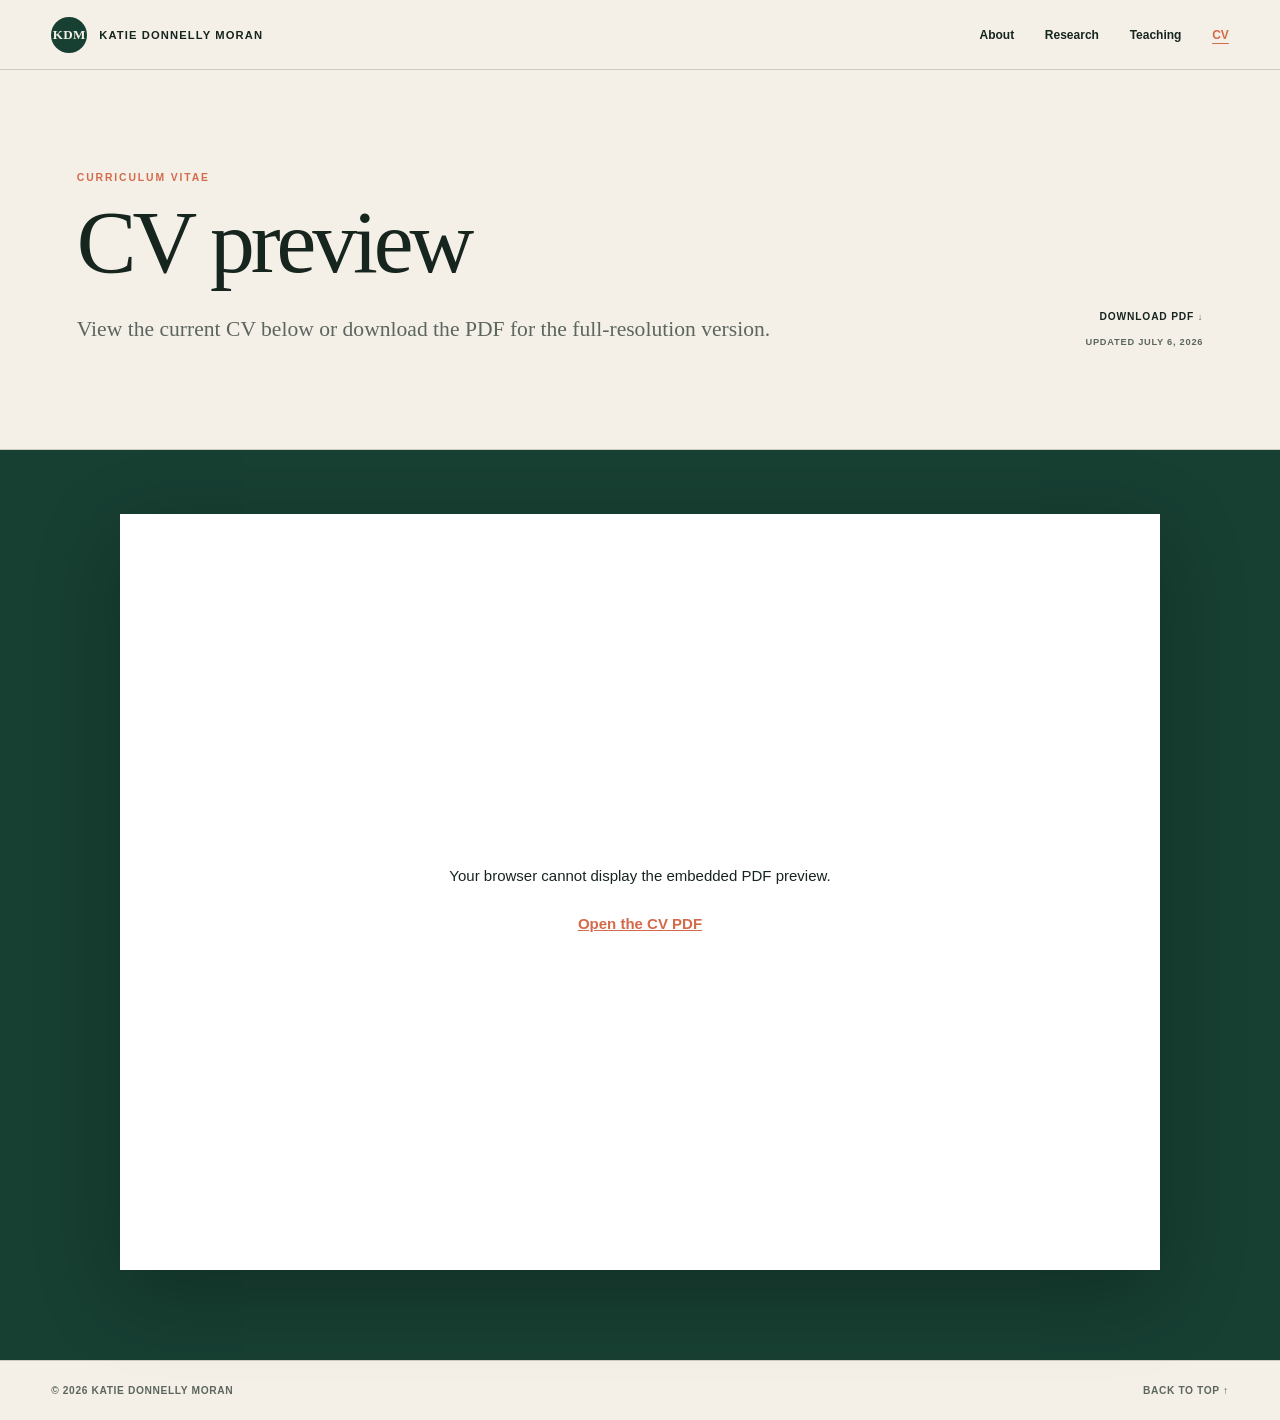
==== cv/index.html @ ad10a479 "Publish initial academic website" ====
<!doctype html><html lang=en><head><meta charset=utf-8><meta name=viewport content="width=device-width,initial-scale=1"><title>Curriculum Vitae | Katie Donnelly Moran</title><meta name=description content="Preview and download the curriculum vitae of Katie Donnelly Moran."><link rel=canonical href=https://ktdomo.github.io/cv/><meta property="og:title" content="Curriculum Vitae | Katie Donnelly Moran"><meta property="og:description" content="Preview and download the curriculum vitae of Katie Donnelly Moran."><meta property="og:type" content="website"><meta property="og:url" content="https://ktdomo.github.io/cv/"><meta property="og:image" content="https://ktdomo.github.io/images/og.png"><meta name=twitter:card content="summary_large_image"><meta name=twitter:title content="Curriculum Vitae | Katie Donnelly Moran"><meta name=twitter:description content="Preview and download the curriculum vitae of Katie Donnelly Moran."><meta name=twitter:image content="https://ktdomo.github.io/images/og.png"><link rel=stylesheet href=/css/main.min.5dfa78872fc72b4a917d8be60e190834bae1db756e69cb3d2e136b5ea776f208.css integrity="sha256-Xfp4hy/HK0qRfYvmDhkINLrh23Vuacs9LhNrXqd28gg="></head><body><div class=site-shell><a class=skip-link href=#cv-content>Skip to CV preview</a><header class=site-header><a class=identity href=/ aria-label="Katie Donnelly Moran, home"><span class=monogram aria-hidden=true>KDM</span>
<span>Katie Donnelly Moran</span></a><nav class=site-nav aria-label="Primary navigation"><a href=/>About</a>
<a href=/research/>Research</a>
<a href=/teaching/>Teaching</a>
<a href=/cv/ aria-current=page>CV</a></nav></header><main id=cv-content><section class=cv-preview-hero id=top><div><p class=eyebrow>Curriculum vitae</p><h1>CV preview</h1><p>View the current CV below or download the PDF for the full-resolution version.</p></div><div class=cv-preview-actions><a href=/cv/Katie-Donnelly-Moran-CV.pdf download>Download PDF <span aria-hidden=true>↓</span></a>
<span>Updated July 6, 2026</span></div></section><section class=cv-document-section aria-label="Curriculum vitae PDF preview"><object class=cv-pdf-preview data="/cv/Katie-Donnelly-Moran-CV.pdf#view=FitH" type=application/pdf aria-label="PDF preview of Katie Donnelly Moran's curriculum vitae"><div class=cv-pdf-fallback><p>Your browser cannot display the embedded PDF preview.</p><a href=/cv/Katie-Donnelly-Moran-CV.pdf>Open the CV PDF</a></div></object></section></main><footer class=site-footer><span>© 2026 Katie Donnelly Moran</span>
<a href=#top>Back to top ↑</a></footer></div></body></html>
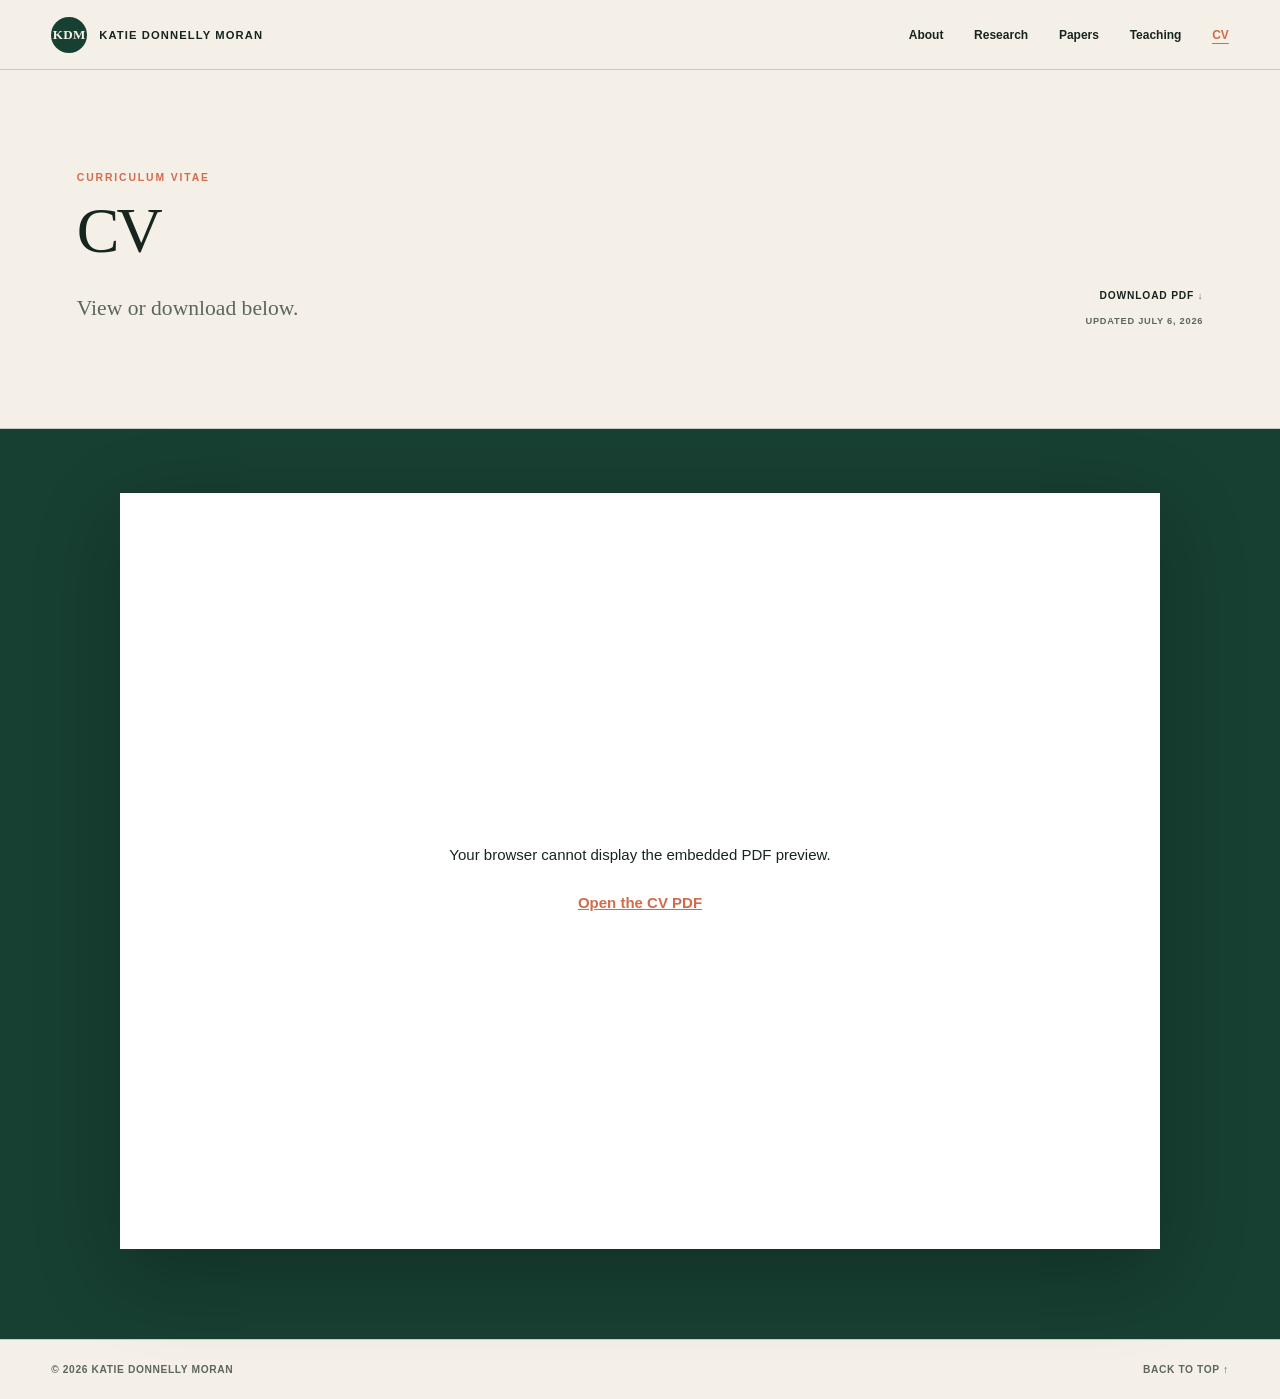
==== commit af118a69: "Publish headshot and research updates" ====
--- a/cv/index.html
+++ b/cv/index.html
@@ -1,7 +1,13 @@
-<!doctype html><html lang=en><head><meta charset=utf-8><meta name=viewport content="width=device-width,initial-scale=1"><title>Curriculum Vitae | Katie Donnelly Moran</title><meta name=description content="Preview and download the curriculum vitae of Katie Donnelly Moran."><link rel=canonical href=https://ktdomo.github.io/cv/><meta property="og:title" content="Curriculum Vitae | Katie Donnelly Moran"><meta property="og:description" content="Preview and download the curriculum vitae of Katie Donnelly Moran."><meta property="og:type" content="website"><meta property="og:url" content="https://ktdomo.github.io/cv/"><meta property="og:image" content="https://ktdomo.github.io/images/og.png"><meta name=twitter:card content="summary_large_image"><meta name=twitter:title content="Curriculum Vitae | Katie Donnelly Moran"><meta name=twitter:description content="Preview and download the curriculum vitae of Katie Donnelly Moran."><meta name=twitter:image content="https://ktdomo.github.io/images/og.png"><link rel=stylesheet href=/css/main.min.5dfa78872fc72b4a917d8be60e190834bae1db756e69cb3d2e136b5ea776f208.css integrity="sha256-Xfp4hy/HK0qRfYvmDhkINLrh23Vuacs9LhNrXqd28gg="></head><body><div class=site-shell><a class=skip-link href=#cv-content>Skip to CV preview</a><header class=site-header><a class=identity href=/ aria-label="Katie Donnelly Moran, home"><span class=monogram aria-hidden=true>KDM</span>
-<span>Katie Donnelly Moran</span></a><nav class=site-nav aria-label="Primary navigation"><a href=/>About</a>
+<!doctype html><html lang=en><head><meta charset=utf-8><meta name=viewport content="width=device-width,initial-scale=1"><link rel=icon href=/favicon.svg type=image/svg+xml><title>Curriculum Vitae | Katie Donnelly Moran</title><meta name=description content="Preview and download the curriculum vitae of Katie Donnelly Moran."><link rel=canonical href=https://ktdomo.github.io/cv/><meta property="og:title" content="Curriculum Vitae | Katie Donnelly Moran"><meta property="og:description" content="Preview and download the curriculum vitae of Katie Donnelly Moran."><meta property="og:type" content="website"><meta property="og:url" content="https://ktdomo.github.io/cv/"><meta name=twitter:card content="summary"><meta name=twitter:title content="Curriculum Vitae | Katie Donnelly Moran"><meta name=twitter:description content="Preview and download the curriculum vitae of Katie Donnelly Moran."><link rel=stylesheet href=/css/main.min.0adc1bd34cdcd361933bde0fa8cdefbcc91a6d5df2215fc50c7617f20773f597.css integrity="sha256-Ctwb00zc02GTO94PqM3vvMkabV3yIV/FDHYX8gdz9Zc="></head><body><div class=site-shell><a class=skip-link href=#cv-content>Skip to CV preview</a><header class=site-header><a class=identity href=/ aria-label="Katie Donnelly Moran, home"><span class=monogram aria-hidden=true>KDM</span>
+<span>Katie Donnelly Moran</span></a><nav class="site-nav site-nav-desktop" aria-label="Primary navigation"><a href=/>About</a>
 <a href=/research/>Research</a>
+<a href=/papers/>Papers</a>
 <a href=/teaching/>Teaching</a>
-<a href=/cv/ aria-current=page>CV</a></nav></header><main id=cv-content><section class=cv-preview-hero id=top><div><p class=eyebrow>Curriculum vitae</p><h1>CV preview</h1><p>View the current CV below or download the PDF for the full-resolution version.</p></div><div class=cv-preview-actions><a href=/cv/Katie-Donnelly-Moran-CV.pdf download>Download PDF <span aria-hidden=true>↓</span></a>
+<a href=/cv/ aria-current=page>CV</a></nav><details class=mobile-menu><summary><span>Menu</span>
+<span class=mobile-menu-icon aria-hidden=true>+</span></summary><nav aria-label="Mobile navigation"><a href=/>About</a>
+<a href=/research/>Research</a>
+<a href=/papers/>Papers</a>
+<a href=/teaching/>Teaching</a>
+<a href=/cv/ aria-current=page>CV</a></nav></details></header><main id=cv-content><section class=cv-preview-hero id=top><div><p class=eyebrow>Curriculum vitae</p><h1>CV</h1><p>View or download below.</p></div><div class=cv-preview-actions><a href=/cv/Katie-Donnelly-Moran-CV.pdf download>Download PDF <span aria-hidden=true>↓</span></a>
 <span>Updated July 6, 2026</span></div></section><section class=cv-document-section aria-label="Curriculum vitae PDF preview"><object class=cv-pdf-preview data="/cv/Katie-Donnelly-Moran-CV.pdf#view=FitH" type=application/pdf aria-label="PDF preview of Katie Donnelly Moran's curriculum vitae"><div class=cv-pdf-fallback><p>Your browser cannot display the embedded PDF preview.</p><a href=/cv/Katie-Donnelly-Moran-CV.pdf>Open the CV PDF</a></div></object></section></main><footer class=site-footer><span>© 2026 Katie Donnelly Moran</span>
 <a href=#top>Back to top ↑</a></footer></div></body></html>
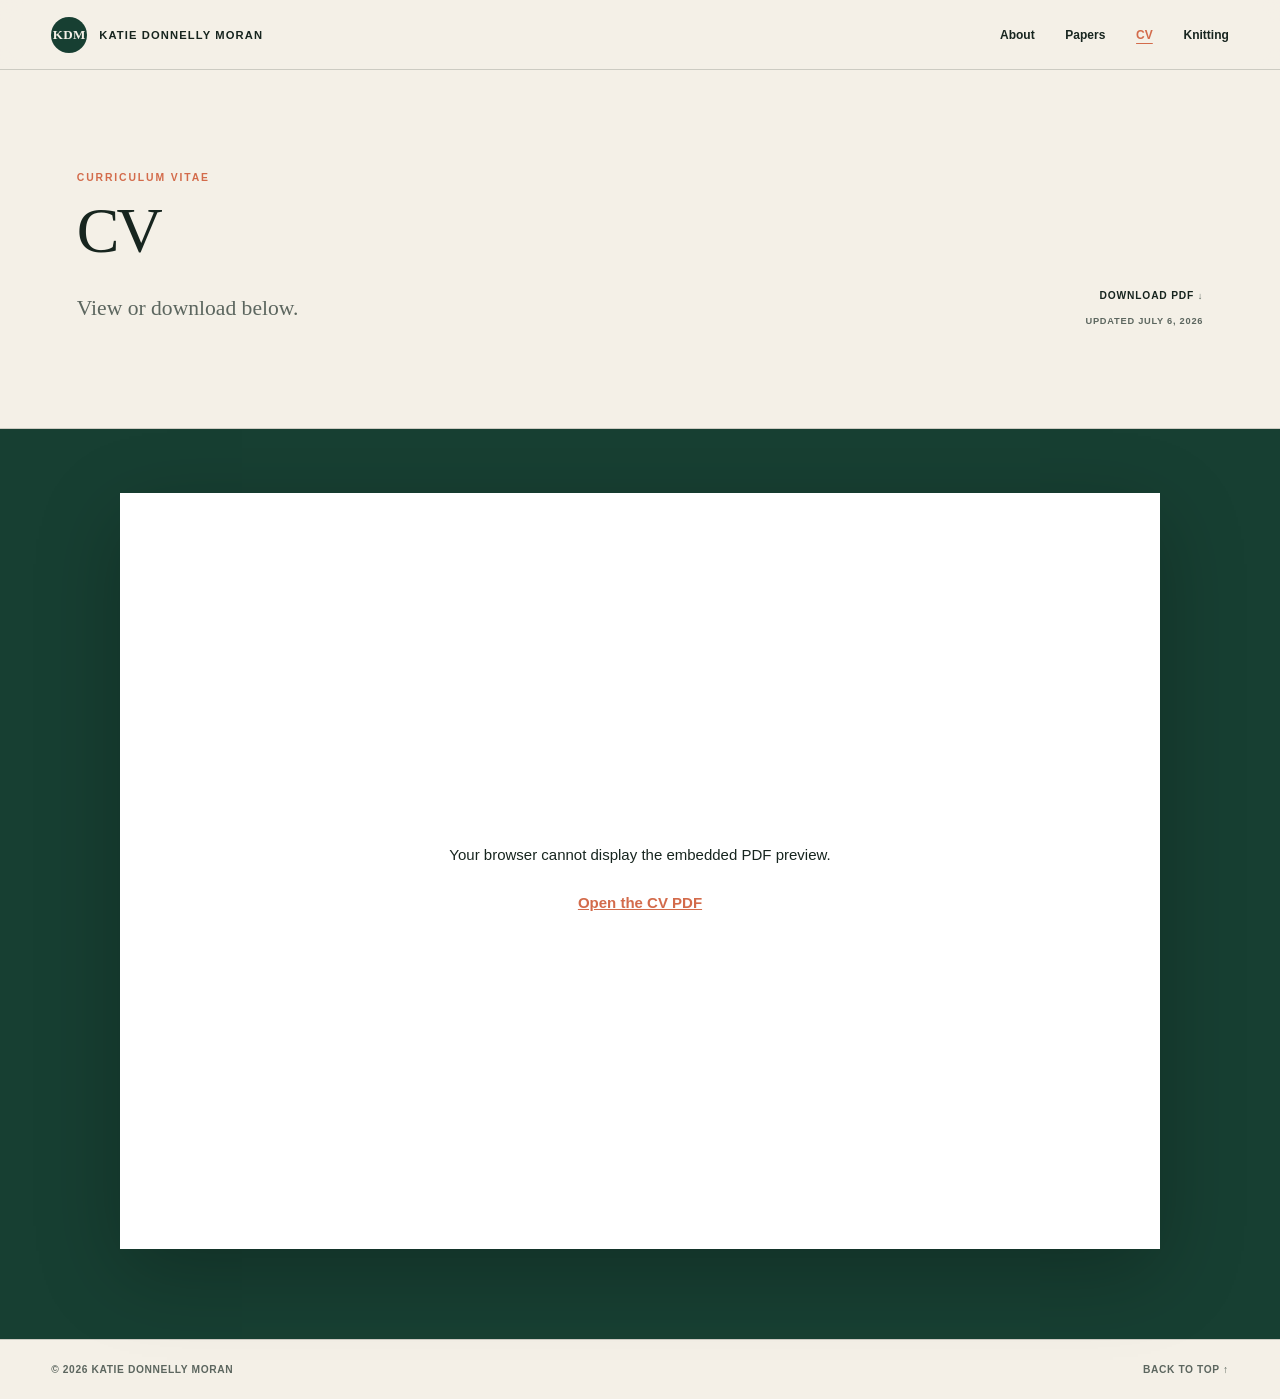
==== commit 7aeb1893: "Publish selected website pages" ====
--- a/cv/index.html
+++ b/cv/index.html
@@ -1,13 +1,11 @@
-<!doctype html><html lang=en><head><meta charset=utf-8><meta name=viewport content="width=device-width,initial-scale=1"><link rel=icon href=/favicon.svg type=image/svg+xml><title>Curriculum Vitae | Katie Donnelly Moran</title><meta name=description content="Preview and download the curriculum vitae of Katie Donnelly Moran."><link rel=canonical href=https://ktdomo.github.io/cv/><meta property="og:title" content="Curriculum Vitae | Katie Donnelly Moran"><meta property="og:description" content="Preview and download the curriculum vitae of Katie Donnelly Moran."><meta property="og:type" content="website"><meta property="og:url" content="https://ktdomo.github.io/cv/"><meta name=twitter:card content="summary"><meta name=twitter:title content="Curriculum Vitae | Katie Donnelly Moran"><meta name=twitter:description content="Preview and download the curriculum vitae of Katie Donnelly Moran."><link rel=stylesheet href=/css/main.min.0adc1bd34cdcd361933bde0fa8cdefbcc91a6d5df2215fc50c7617f20773f597.css integrity="sha256-Ctwb00zc02GTO94PqM3vvMkabV3yIV/FDHYX8gdz9Zc="></head><body><div class=site-shell><a class=skip-link href=#cv-content>Skip to CV preview</a><header class=site-header><a class=identity href=/ aria-label="Katie Donnelly Moran, home"><span class=monogram aria-hidden=true>KDM</span>
+<!doctype html><html lang=en><head><meta charset=utf-8><meta name=viewport content="width=device-width,initial-scale=1"><link rel=icon href=/favicon.svg type=image/svg+xml><title>Curriculum Vitae | Katie Donnelly Moran</title><meta name=description content="Preview and download the curriculum vitae of Katie Donnelly Moran."><link rel=canonical href=https://ktdomo.github.io/cv/><meta property="og:title" content="Curriculum Vitae | Katie Donnelly Moran"><meta property="og:description" content="Preview and download the curriculum vitae of Katie Donnelly Moran."><meta property="og:type" content="website"><meta property="og:url" content="https://ktdomo.github.io/cv/"><meta name=twitter:card content="summary"><meta name=twitter:title content="Curriculum Vitae | Katie Donnelly Moran"><meta name=twitter:description content="Preview and download the curriculum vitae of Katie Donnelly Moran."><link rel=stylesheet href=/css/main.min.11f44dda2da2b9741aa215a67cceb93f1d067952746947883aa0c3df16f43854.css integrity="sha256-EfRN2i2iuXQaohWmfM65Px0GeVJ0aUeIOqDD3xb0OFQ="></head><body><div class=site-shell><a class=skip-link href=#cv-content>Skip to CV preview</a><header class=site-header><a class=identity href=/ aria-label="Katie Donnelly Moran, home"><span class=monogram aria-hidden=true>KDM</span>
 <span>Katie Donnelly Moran</span></a><nav class="site-nav site-nav-desktop" aria-label="Primary navigation"><a href=/>About</a>
-<a href=/research/>Research</a>
 <a href=/papers/>Papers</a>
-<a href=/teaching/>Teaching</a>
-<a href=/cv/ aria-current=page>CV</a></nav><details class=mobile-menu><summary><span>Menu</span>
+<a href=/cv/ aria-current=page>CV</a>
+<a href=/knitting/>Knitting</a></nav><details class=mobile-menu><summary><span>Menu</span>
 <span class=mobile-menu-icon aria-hidden=true>+</span></summary><nav aria-label="Mobile navigation"><a href=/>About</a>
-<a href=/research/>Research</a>
 <a href=/papers/>Papers</a>
-<a href=/teaching/>Teaching</a>
-<a href=/cv/ aria-current=page>CV</a></nav></details></header><main id=cv-content><section class=cv-preview-hero id=top><div><p class=eyebrow>Curriculum vitae</p><h1>CV</h1><p>View or download below.</p></div><div class=cv-preview-actions><a href=/cv/Katie-Donnelly-Moran-CV.pdf download>Download PDF <span aria-hidden=true>↓</span></a>
+<a href=/cv/ aria-current=page>CV</a>
+<a href=/knitting/>Knitting</a></nav></details></header><main id=cv-content><section class=cv-preview-hero id=top><div><p class=eyebrow>Curriculum vitae</p><h1>CV</h1><p>View or download below.</p></div><div class=cv-preview-actions><a href=/cv/Katie-Donnelly-Moran-CV.pdf download>Download PDF <span aria-hidden=true>↓</span></a>
 <span>Updated July 6, 2026</span></div></section><section class=cv-document-section aria-label="Curriculum vitae PDF preview"><object class=cv-pdf-preview data="/cv/Katie-Donnelly-Moran-CV.pdf#view=FitH" type=application/pdf aria-label="PDF preview of Katie Donnelly Moran's curriculum vitae"><div class=cv-pdf-fallback><p>Your browser cannot display the embedded PDF preview.</p><a href=/cv/Katie-Donnelly-Moran-CV.pdf>Open the CV PDF</a></div></object></section></main><footer class=site-footer><span>© 2026 Katie Donnelly Moran</span>
 <a href=#top>Back to top ↑</a></footer></div></body></html>
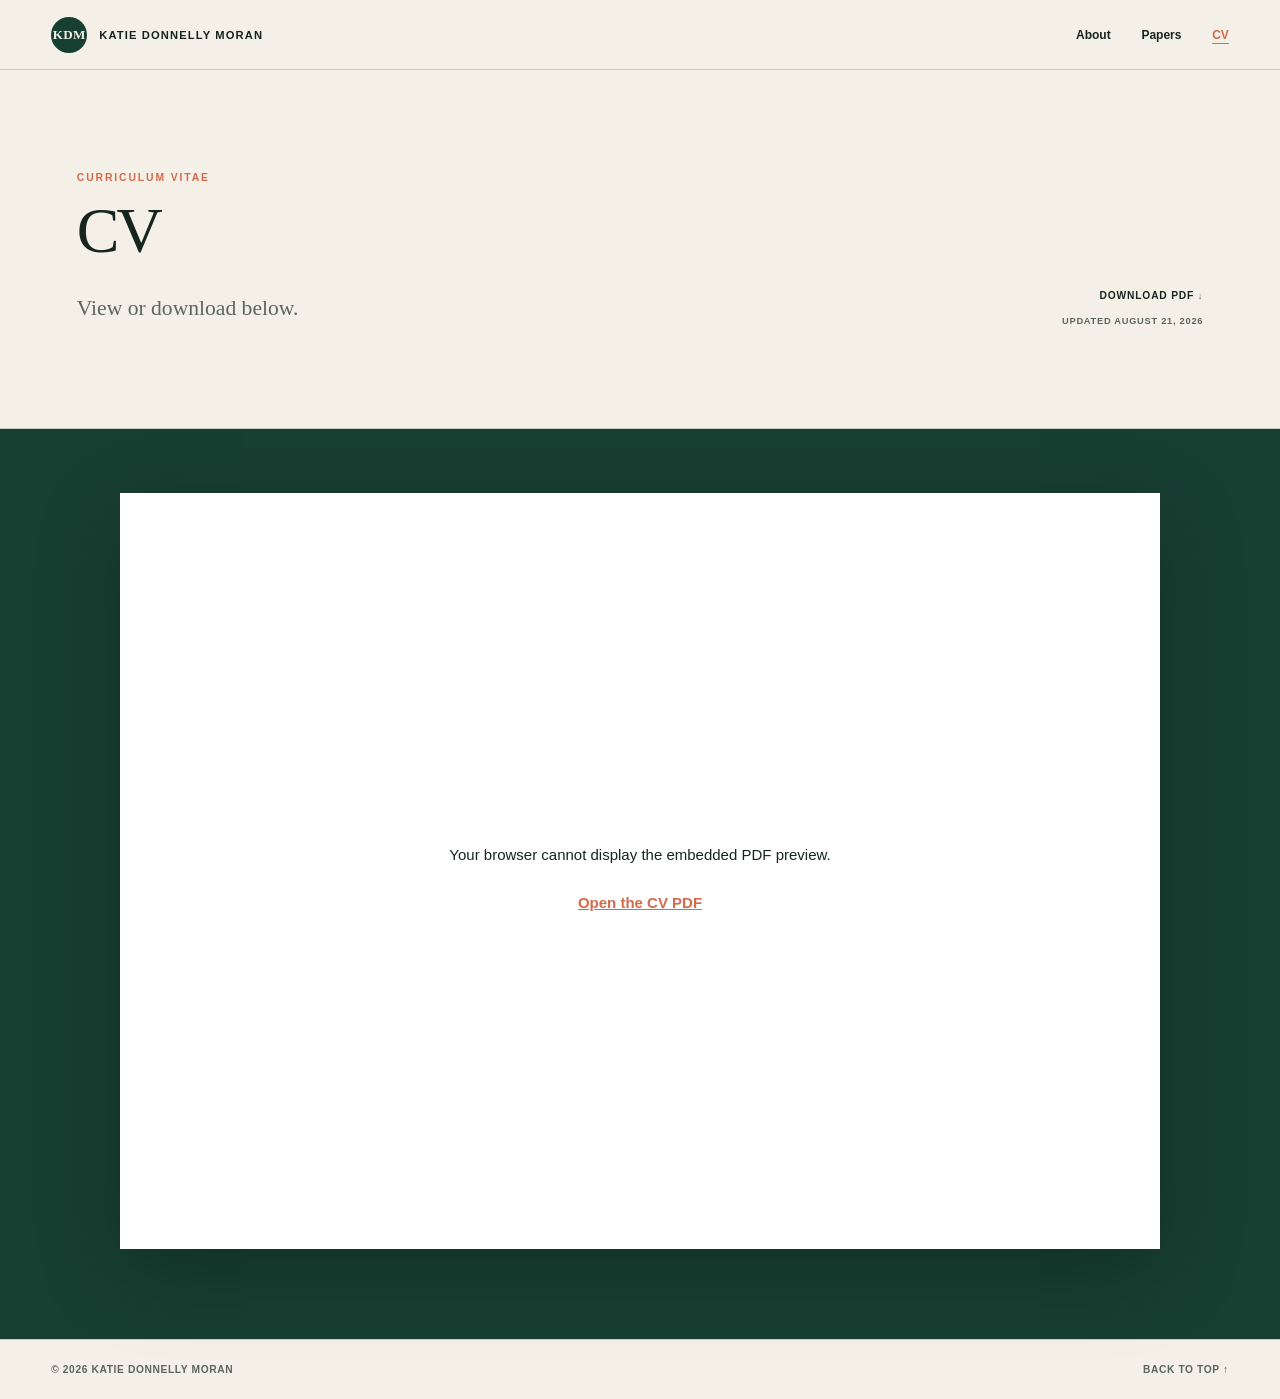
==== commit d2304792: "Update CV and navigation" ====
--- a/cv/index.html
+++ b/cv/index.html
@@ -1,11 +1,9 @@
 <!doctype html><html lang=en><head><meta charset=utf-8><meta name=viewport content="width=device-width,initial-scale=1"><link rel=icon href=/favicon.svg type=image/svg+xml><title>Curriculum Vitae | Katie Donnelly Moran</title><meta name=description content="Preview and download the curriculum vitae of Katie Donnelly Moran."><link rel=canonical href=https://ktdomo.github.io/cv/><meta property="og:title" content="Curriculum Vitae | Katie Donnelly Moran"><meta property="og:description" content="Preview and download the curriculum vitae of Katie Donnelly Moran."><meta property="og:type" content="website"><meta property="og:url" content="https://ktdomo.github.io/cv/"><meta name=twitter:card content="summary"><meta name=twitter:title content="Curriculum Vitae | Katie Donnelly Moran"><meta name=twitter:description content="Preview and download the curriculum vitae of Katie Donnelly Moran."><link rel=stylesheet href=/css/main.min.11f44dda2da2b9741aa215a67cceb93f1d067952746947883aa0c3df16f43854.css integrity="sha256-EfRN2i2iuXQaohWmfM65Px0GeVJ0aUeIOqDD3xb0OFQ="></head><body><div class=site-shell><a class=skip-link href=#cv-content>Skip to CV preview</a><header class=site-header><a class=identity href=/ aria-label="Katie Donnelly Moran, home"><span class=monogram aria-hidden=true>KDM</span>
 <span>Katie Donnelly Moran</span></a><nav class="site-nav site-nav-desktop" aria-label="Primary navigation"><a href=/>About</a>
 <a href=/papers/>Papers</a>
-<a href=/cv/ aria-current=page>CV</a>
-<a href=/knitting/>Knitting</a></nav><details class=mobile-menu><summary><span>Menu</span>
+<a href=/cv/ aria-current=page>CV</a></nav><details class=mobile-menu><summary><span>Menu</span>
 <span class=mobile-menu-icon aria-hidden=true>+</span></summary><nav aria-label="Mobile navigation"><a href=/>About</a>
 <a href=/papers/>Papers</a>
-<a href=/cv/ aria-current=page>CV</a>
-<a href=/knitting/>Knitting</a></nav></details></header><main id=cv-content><section class=cv-preview-hero id=top><div><p class=eyebrow>Curriculum vitae</p><h1>CV</h1><p>View or download below.</p></div><div class=cv-preview-actions><a href=/cv/Katie-Donnelly-Moran-CV.pdf download>Download PDF <span aria-hidden=true>↓</span></a>
-<span>Updated July 6, 2026</span></div></section><section class=cv-document-section aria-label="Curriculum vitae PDF preview"><object class=cv-pdf-preview data="/cv/Katie-Donnelly-Moran-CV.pdf#view=FitH" type=application/pdf aria-label="PDF preview of Katie Donnelly Moran's curriculum vitae"><div class=cv-pdf-fallback><p>Your browser cannot display the embedded PDF preview.</p><a href=/cv/Katie-Donnelly-Moran-CV.pdf>Open the CV PDF</a></div></object></section></main><footer class=site-footer><span>© 2026 Katie Donnelly Moran</span>
+<a href=/cv/ aria-current=page>CV</a></nav></details></header><main id=cv-content><section class=cv-preview-hero id=top><div><p class=eyebrow>Curriculum vitae</p><h1>CV</h1><p>View or download below.</p></div><div class=cv-preview-actions><a href=/cv/Katie-Donnelly-Moran-CV.pdf download>Download PDF <span aria-hidden=true>↓</span></a>
+<span>Updated August 21, 2026</span></div></section><section class=cv-document-section aria-label="Curriculum vitae PDF preview"><object class=cv-pdf-preview data="/cv/Katie-Donnelly-Moran-CV.pdf#view=FitH" type=application/pdf aria-label="PDF preview of Katie Donnelly Moran's curriculum vitae"><div class=cv-pdf-fallback><p>Your browser cannot display the embedded PDF preview.</p><a href=/cv/Katie-Donnelly-Moran-CV.pdf>Open the CV PDF</a></div></object></section></main><footer class=site-footer><span>© 2026 Katie Donnelly Moran</span>
 <a href=#top>Back to top ↑</a></footer></div></body></html>
